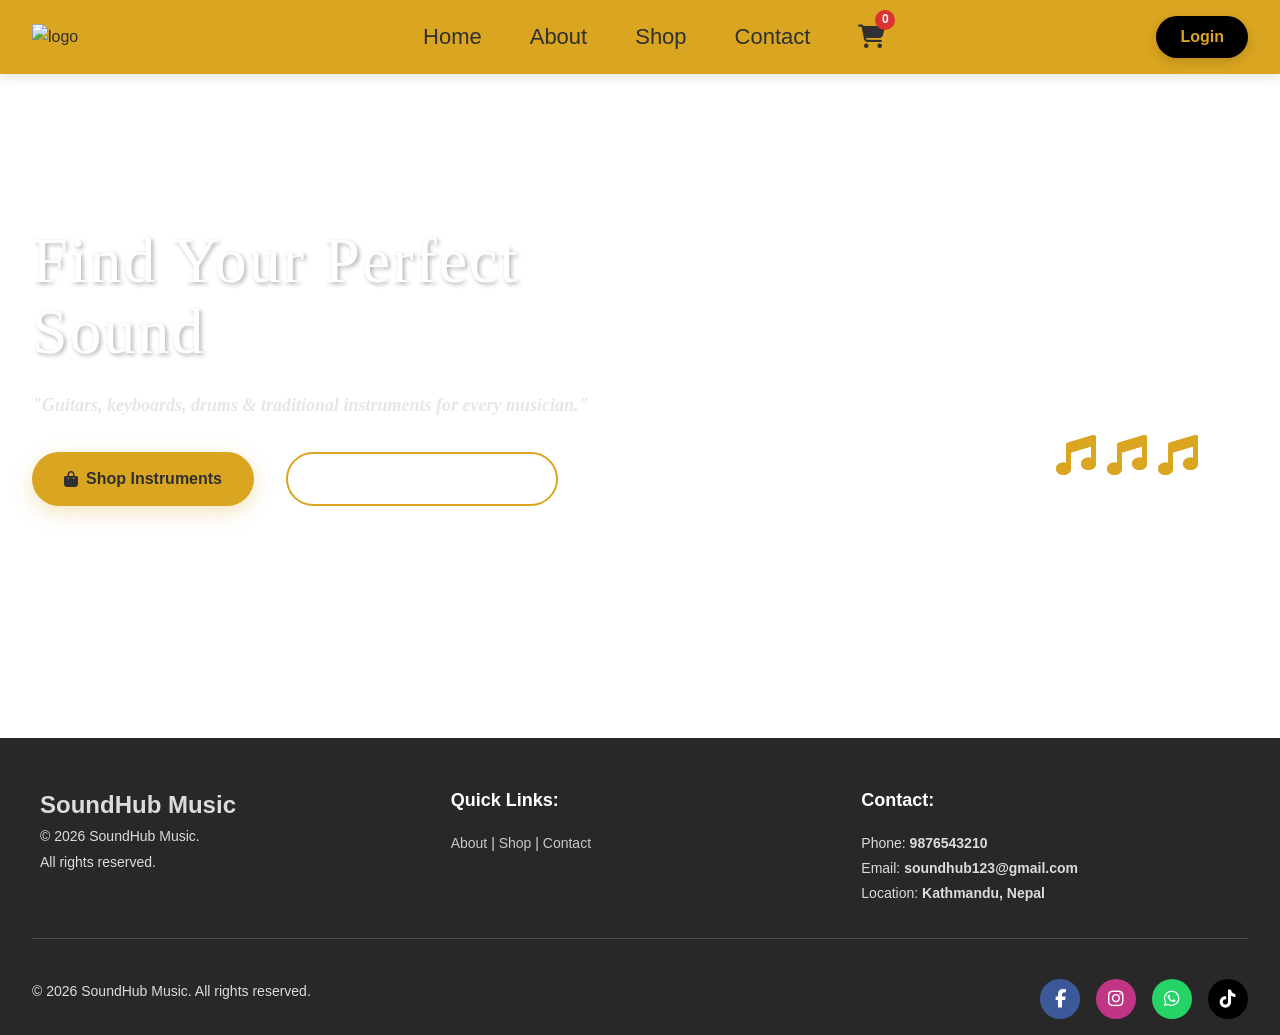
==== index.html @ e7123ff2 "initial commit" ====
<!DOCTYPE html>
<html lang="en">
<head>
    <meta charset="UTF-8">
    <meta name="viewport" content="width=device-width, initial-scale=1.0">
    <title>SoundHub Music - Find Your Perfect Sound</title>
    <link href="https://cdnjs.cloudflare.com/ajax/libs/font-awesome/6.4.0/css/all.min.css" rel="stylesheet">
    <link rel="stylesheet" href="style.css">
</head>
<body>
    
    <!-- Header -->
    <header>
        <div class="logo-section">
           <img src="../image/logo.png" alt="logo">
        </div>
        <nav>
            <a href="index.html">Home</a>
            <a href="about.html">About</a>
            <a href="products.html">Shop</a>
            <a href="contact.html">Contact</a>
            <div class="cart-icon" onclick="openCart()">
                <i class="fas fa-shopping-cart"></i>
                <span class="cart-count" id="cartCount">0</span>
            </div>
        </nav>
        <button class="login-btn" onclick="openLogin()">Login</button>
    </header>

    <!-- Hero Section -->
    <section class="hero" id="home">
        <div class="hero-content">
            <h1>Find Your Perfect Sound</h1>
            <p class="hero-quote">"Guitars, keyboards, drums & traditional instruments for every musician."</p>
            <div class="button-group">
                <button class="btn btn-primary" onclick="window.location.href='products.html'">
                    <i class="fas fa-shopping-bag"></i> Shop Instruments
                </button>
                <button class="btn btn-secondary" onclick="window.location.href='products.html'">
                    <i class="fas fa-boxes"></i> View Beginner Bundles
                </button>
            </div>
        </div>
        <div class="hero-visual">
          <div class="music-notes">
                <i class="fas fa-music"></i>
                <i class="fas fa-music"></i>
                <i class="fas fa-music"></i>
            </div>
            <div class="music-notes">
                <i class="fas fa-music"></i>
                <i class="fas fa-music"></i>
                <i class="fas fa-music"></i>
            </div>
        </div>
    </section>

    <!-- Footer -->
    <footer>
        <div class="footer-content">
            <div class="footer-section">
                <h2>SoundHub Music</h2>
                <p>© 2026 SoundHub Music.<br>All rights reserved.</p>
            </div>
            <div class="footer-section">
                <h3>Quick Links:</h3>
                <p>
                    <a href="about.html">About</a> | 
                    <a href="products.html">Shop</a> | 
                    <a href="contact.html">Contact</a>
                </p>
            </div>
            <div class="footer-section">
                <h3>Contact:</h3>
                <p>Phone: <strong>9876543210</strong><br>
                Email: <strong>soundhub123@gmail.com</strong><br>
                Location: <strong>Kathmandu, Nepal</strong></p>
            </div>
        </div>
        <div class="footer-divider">
            <p>&copy; 2026 SoundHub Music. All rights reserved.</p>
            <div class="social-links">
                <a href="https://facebook.com" class="social-icon facebook-icon" title="Facebook">
                    <i class="fab fa-facebook-f"></i>
                </a>
                <a href="https://instagram.com" class="social-icon instagram-icon" title="Instagram">
                    <i class="fab fa-instagram"></i>
                </a>
                <a href="https://whatsapp.com" class="social-icon whatsapp-icon" title="WhatsApp">
                    <i class="fab fa-whatsapp"></i>
                </a>
                <a href="https://tiktok.com" class="social-icon tiktok-icon" title="TikTok">
                    <i class="fab fa-tiktok"></i>
                </a>
            </div>
        </div>
    </footer>

  
    <script src="script.js"></script>
</body>
</html>
---- style.css ----
* {
    margin: 0;
    padding: 0;
    box-sizing: border-box;
}

html {
    scroll-behavior: smooth;
}

body {
    font-family: 'Segoe UI', Tahoma, Geneva, Verdana, sans-serif;
    color: rgb(50, 50, 50);
    line-height: 1.6;
    overflow-x: hidden;
}

header {
    background: rgb(218, 165, 32);
    padding: 16px 32px;
    display: flex;
    justify-content: space-between;
    align-items: center;
    box-shadow: 0 4px 12px rgba(0, 0, 0, 0.1);
    position: sticky;
    top: 0;
    z-index: 1000;
    animation: slideDown 0.5s ease-out;
}

.logo-section {
    width: 120px;
    align-items: center;
    gap: 16px;
    cursor: pointer;
    transition: transform 0.3s ease;
}

.logo-section img {
    width: 100%;
    height: auto;
    display: block;
}

.logo-section:hover {
    transform: scale(1.05);
}

nav {
    display: flex;
    gap: 48px;
    align-items: center;
}

nav a {
    color: rgb(48, 48, 48);
    text-decoration: none;
    font-weight: 500;
    font-size: 22px;
    position: relative;
    transition: color 0.3s ease;
}

nav a::after {
    content: '';
    position: absolute;
    bottom: -5px;
    left: 0;
    width: 0;
    height: 3px;
    background: rgb(48, 48, 48);
    transition: width 0.3s ease;
}

nav a:hover::after {
    width: 100%;
}

.cart-icon {
    font-size: 24px;
    color: rgb(48, 48, 48);
    cursor: pointer;
    transition: transform 0.3s ease;
    position: relative;
}

.cart-icon:hover {
    transform: scale(1.15);
}

.cart-count {
    position: absolute;
    top: -8px;
    right: -10px;
    background: rgb(220, 50, 50);
    color: white;
    border-radius: 50%;
    width: 20px;
    height: 20px;
    display: flex;
    align-items: center;
    justify-content: center;
    font-size: 12px;
    font-weight: bold;
}

.login-btn {
    background: rgb(0, 0, 0);
    color: rgb(218, 165, 32);
    border: none;
    padding: 12px 24px;
    border-radius: 25px;
    cursor: pointer;
    font-size: 16px;
    font-weight: 600;
    transition: all 0.3s ease;
    box-shadow: 0 4px 12px rgba(0, 0, 0, 0.15);
}

.login-btn:hover {
    background: rgb(30, 30, 30);
    transform: translateY(-2px);
    box-shadow: 0 6px 16px rgba(0, 0, 0, 0.2);
}

/* HERO SECTION */
.hero {
    background: linear-gradient(135deg, rgb(68, 68, 68) 0%, rgb(85, 85, 85) 100%);
    background-image: url("../image/hero-musicians.jpg");
    background-position: center;
    color: white;
    padding: 64px 32px;
    min-height: 600px;
    display: flex;
    align-items: center;
    justify-content: space-between;
    position: relative;
    overflow: hidden;
}

.hero-content {
    flex: 1;
    z-index: 2;
    animation: fadeInLeft 0.8s ease-out;
    font-size: 48px;
    font-weight: bold;
    margin-bottom: 16px;
    font-family: 'Playfair Display', serif;
}

.hero h1 {
    font-size: 64px;
    font-weight: 300;
    margin-bottom: 24px;
    letter-spacing: 2px;
    text-shadow: 2px 2px 4px rgba(0, 0, 0, 0.3);
    line-height: 1.1;
}

.hero-quote {
    font-size: 18px;
    font-style: italic;
    margin-bottom: 32px;
    color: rgb(230, 230, 230);
    max-width: 600px;
}

.button-group {
    display: flex;
    gap: 32px;
    margin-top: 32px;
}

.btn {
    padding: 16px 32px;
    border: none;
    border-radius: 30px;
    cursor: pointer;
    font-size: 16px;
    font-weight: 600;
    transition: all 0.3s ease;
    display: inline-flex;
    align-items: center;
    gap: 8px;
}

.btn-primary {
    background: rgb(218, 165, 32);
    color: rgb(48, 48, 48);
    box-shadow: 0 6px 20px rgba(218, 165, 32, 0.3);
}

.btn-primary:hover {
    background: rgb(200, 148, 20);
    box-shadow: 0 8px 25px rgba(218, 165, 32, 0.4);
}

.btn-secondary {
    background: rgba(255, 255, 255, 0.15);
    color: white;
    border: 2px solid rgb(218, 165, 32);
}

.btn-secondary:hover {
    box-shadow: 0 8px 25px rgba(218, 165, 32, 0.4);
}


.hero-visual {
    flex: 1;
    position: relative;
    z-index: 2;
    display: flex;
    justify-content: center;
    align-items: flex-end;
    animation: fadeInRight 0.8s ease-out;
}

.musician-silhouettes {
    position: relative;
    width: 100%;
    height: 400px;
}

.musician {
    position: absolute;
    bottom: 0;
    font-size: 200px;
    color: rgba(0, 0, 0, 0.6);
    opacity: 0.8;
    animation: float 3s ease-in-out infinite;
}

.musician:nth-child(1) {
    left: 5%;
    animation-delay: 0s;
}

.musician:nth-child(2) {
    left: 40%;
    animation-delay: 0.5s;
}

.musician:nth-child(3) {
    left: 75%;
    animation-delay: 1s;
}

.music-notes {
    position: absolute;
    top: 50px;
    right: 50px;
    font-size: 40px;
    color: rgb(218, 165, 32);
    animation: noteFloat 4s ease-in-out infinite;
}

/* PRODUCTS SECTION */
.products-section {
    padding: 64px 32px;
    background: white;
    animation: fadeIn 0.8s ease-out;
}

.section-title {
    text-align: center;
    font-size: 40px;
    margin-bottom: 48px;
    color: rgb(32, 32, 32);
}

.products-grid {
    display: grid;
    grid-template-columns: repeat(auto-fit, minmax(250px, 1fr));
    gap: 32px;
    max-width: 1200px;
    margin: 0 auto;
}

.product-card {
    background: white;
    border-radius: 12px;
    overflow: hidden;
    box-shadow: 0 4px 12px rgba(0, 0, 0, 0.1);
    transition: all 0.3s ease;
    cursor: pointer;
    border: 2px solid transparent;
}

.product-card:hover {
    transform: translateY(-8px);
    box-shadow: 0 12px 30px rgba(218, 165, 32, 0.2);
    border-color: rgb(218, 165, 32);
}

.product-image {
    width: 100%;
    height: 200px;
    background: linear-gradient(135deg, rgb(240, 240, 240) 0%, rgb(220, 220, 220) 100%);
    display: flex;
    align-items: center;
    justify-content: center;
    font-size: 80px;
    color: rgb(218, 165, 32);
}

.product-info {
    padding: 24px;
}

.product-name {
    font-size: 18px;
    font-weight: 600;
    margin-bottom: 8px;
    color: rgb(32, 32, 32);
}

.product-category {
    font-size: 12px;
    color: rgb(150, 150, 150);
    margin-bottom: 16px;
    text-transform: uppercase;
    letter-spacing: 1px;
}

.product-price {
    font-size: 24px;
    font-weight: bold;
    color: rgb(218, 165, 32);
    margin-bottom: 16px;
}

.product-rating {
    display: flex;
    gap: 4px;
    margin-bottom: 16px;
}

.star {
    color: rgb(218, 165, 32);
    font-size: 14px;
}

.add-to-cart {
    width: 100%;
    padding: 12px;
    background: rgb(218, 165, 32);
    color: rgb(48, 48, 48);
    border: none;
    border-radius: 8px;
    cursor: pointer;
    font-weight: 600;
    transition: all 0.3s ease;
}

.add-to-cart:hover {
    background: rgb(200, 148, 20);
    transform: scale(1.05);
}

/* ABOUT & CONTENT SECTIONS */
.content-section {
    padding: 64px 32px;
    background: white;
    min-height: calc(100vh - 200px);
    animation: fadeIn 0.8s ease-out;
}

.content-section.alt {
    background: rgb(250, 250, 250);
}

.section-container {
    max-width: 1200px;
    margin: 0 auto;
}



.features-grid {
    display: grid;
    grid-template-columns: repeat(auto-fit, minmax(280px, 1fr));
    gap: 32px;
    margin-top: 48px;
}

.feature-card {
    background: white;
    padding: 32px;
    border-radius: 12px;
    box-shadow: 0 4px 12px rgba(0, 0, 0, 0.1);
    transition: all 0.3s ease;
    border-left: 4px solid rgb(218, 165, 32);
}

.feature-icon {
    font-size: 40px;
    color: rgb(218, 165, 32);
    margin-bottom: 16px;
}

.feature-title {
    font-size: 18px;
    font-weight: 600;
    margin-bottom: 8px;
    color: rgb(32, 32, 32);
}

.feature-description {
    font-size: 14px;
    color: rgb(100, 100, 100);
    line-height: 1.6;
}

/* CONTACT FORM */
.contact-container {
    max-width: 600px;
    margin: 0 auto;
}

.contact-form {
    background: white;
    padding: 32px;
    border-radius: 12px;
    box-shadow: 0 4px 12px rgba(0, 0, 0, 0.1);
}

.form-group {
    margin-bottom: 24px;
}

label {
    display: block;
    margin-bottom: 8px;
    color: rgb(32, 32, 32);
    font-weight: 500;
}

input,
textarea {
    width: 100%;
    padding: 12px;
    border: 2px solid rgb(220, 220, 220);
    border-radius: 8px;
    font-size: 14px;
    transition: border-color 0.3s ease;
}

.form-submit {
    width: 100%;
    padding: 16px;
    background: rgb(218, 165, 32);
    color: rgb(48, 48, 48);
    border: none;
    border-radius: 8px;
    font-size: 16px;
    font-weight: 600;
}

.contact-info-box {
    background: white;
    margin-top: 12px;
    padding: 32px;
    border-radius: 12px;
    box-shadow: 0 4px 12px rgba(0, 0, 0, 0.1);
}

.contact-info-item {
    display: flex;
    gap: 16px;
    margin-bottom: 24px;
}

.contact-icon {
    font-size: 28px;
    color: rgb(218, 165, 32);
}

.contact-details h4 {
    color: rgb(32, 32, 32);
    margin-bottom: 8px;
    font-size: 16px;
}

.contact-details p {
    color: rgb(100, 100, 100);
    font-size: 14px;
    line-height: 1.6;
}

.contact-details a {
    color: rgb(218, 165, 32);
    text-decoration: none;
}

.contact-details a:hover {
    text-decoration: underline;
}

/* CART */
.cart-items {
    max-height: 300px;
    overflow-y: auto;
    margin-bottom: 16px;
}

.cart-item {
    display: flex;
    justify-content: space-between;
    align-items: center;
    padding: 12px;
    border-bottom: 1px solid rgb(220, 220, 220);
}

.cart-item-name {
    font-weight: 600;
    color: rgb(32, 32, 32);
}

.cart-item-price {
    color: rgb(218, 165, 32);
    font-weight: 600;
}

.remove-btn {
    background: rgb(220, 50, 50);
    color: white;
    border: none;
    padding: 4px 12px;
    border-radius: 4px;
    cursor: pointer;
    font-size: 12px;
    transition: background 0.3s ease;
}

.remove-btn:hover {
    background: rgb(190, 30, 30);
}

.cart-total {
    display: flex;
    justify-content: space-between;
    font-size: 18px;
    font-weight: bold;
    padding: 16px 0;
    border-top: 2px solid rgb(218, 165, 32);
    color: rgb(32, 32, 32);
}

.checkout-btn {
    width: 100%;
    padding: 16px;
    background: rgb(218, 165, 32);
    color: rgb(48, 48, 48);
    border: none;
    border-radius: 8px;
    font-size: 16px;
    font-weight: 600;
    cursor: pointer;
    transition: all 0.3s ease;
}

.checkout-btn:hover {
    background: rgb(200, 148, 20);
}

/* FOOTER */
footer {
    background: rgb(40, 40, 40);
    color: rgb(220, 220, 220);
    padding: 48px 32px 16px;
    margin-top: 64px;
}

.footer-content {
    max-width: 1200px;
    margin: 0 auto;
    display: grid;
    grid-template-columns: repeat(auto-fit, minmax(250px, 1fr));
    gap: 32px;
    margin-bottom: 32px;
}

.footer-section h3 {
    color: white;
    margin-bottom: 16px;
    font-size: 18px;
}

.footer-section p {
    line-height: 1.8;
    font-size: 14px;
}

.footer-section a {
    color: rgb(200, 200, 200);
    text-decoration: none;
    transition: color 0.3s ease;
}

.footer-section a:hover {
    color: rgb(218, 165, 32);
}

.social-links {
    display: flex;
    gap: 16px;
    margin-top: 16px;
}

.social-icon {
    width: 40px;
    height: 40px;
    border-radius: 50%;
    display: flex;
    align-items: center;
    justify-content: center;
    cursor: pointer;
    transition: all 0.3s ease;
    font-size: 18px;
    color: white;
    text-decoration: none;
}

.facebook-icon {
    background: rgb(59, 89, 152);
}

.facebook-icon:hover {
    background: rgb(45, 70, 130);
    transform: translateY(-3px);
}

.instagram-icon {
    background: rgb(193, 53, 132);
}

.instagram-icon:hover {
    background: rgb(170, 35, 110);
    transform: translateY(-3px);
}

.whatsapp-icon {
    background: rgb(37, 211, 102);
}

.whatsapp-icon:hover {
    background: rgb(25, 180, 80);
    transform: translateY(-3px);
}

.tiktok-icon {
    background: rgb(0, 0, 0);
}

.tiktok-icon:hover {
    background: rgb(40, 40, 40);
    transform: translateY(-3px);
}

.footer-divider {
    border-top: 1px solid rgb(80, 80, 80);
    padding-top: 24px;
    display: flex;
    justify-content: space-between;
    align-items: center;
    font-size: 14px;
}

/* SUCCESS MESSAGE */
.success-message {
    position: fixed;
    top: 100px;
    right: 20px;
    background: rgb(40, 180, 40);
    color: white;
    padding: 16px 24px;
    border-radius: 8px;
    box-shadow: 0 4px 12px rgba(0, 0, 0, 0.2);
    animation: slideInRight 0.5s ease, slideOutRight 0.5s ease 2.5s forwards;
    z-index: 3000;
}

/* ANIMATIONS */

@keyframes slideDown {
    from {
        transform: translateY(-100%);
        opacity: 0;
    }

    to {
        transform: translateY(0);
        opacity: 1;
    }
}

/* Fade In Left Animation */
@keyframes fadeInLeft {
    from {
        opacity: 0;
        transform: translateX(-50px);
    }

    to {
        opacity: 1;
        transform: translateX(0);
    }
}

/* Fade In Right Animation */
@keyframes fadeInRight {
    from {
        opacity: 0;
        transform: translateX(50px);
    }

    to {
        opacity: 1;
        transform: translateX(0);
    }
}

/* Fade In Animation */
@keyframes fadeIn {
    from {
        opacity: 0;
    }

    to {
        opacity: 1;
    }
}

/* Float Animation - Music Notes */
@keyframes noteFloat {

    0%,
    100% {
        transform: translateY(0px) rotate(0deg);
    }

    25% {
        transform: translateY(-20px) rotate(5deg);
    }

    50% {
        transform: translateY(-40px) rotate(0deg);
    }

    75% {
        transform: translateY(-20px) rotate(-5deg);
    }
}

/* Float Animation - Musician Silhouettes */
@keyframes float {

    0%,
    100% {
        transform: translateY(0);
    }

    50% {
        transform: translateY(-20px);
    }
}

/* Bounce Animation - Social Icons */
@keyframes bounce {

    0%,
    100% {
        transform: translateY(0);
    }

    50% {
        transform: translateY(-10px);
    }
}

/* Glow Animation - Focus State */
@keyframes glow {

    0%,
    100% {
        box-shadow: 0 0 5px rgba(218, 165, 32, 0.5);
    }

    50% {
        box-shadow: 0 0 15px rgba(218, 165, 32, 0.8);
    }
}

/* RESPONSIVE DESIGN */
@media (max-width: 768px) {
    header {
        padding: 12px 16px;
        gap: 8px;
    }

    nav {
        gap: 8px;
        font-size: 13px;
    }

    .hero {
        padding: 32px 16px;
        min-height: 400px;
    }

    .hero h1 {
        font-size: 32px;
    }

    .button-group {
        gap: 8px;
    }

    .btn {
        padding: 10px 16px;
        font-size: 14px;
    }

    .musician {
        font-size: 100px;
    }

    .products-section {
        padding: 32px 16px;
    }

    .section-title {
        font-size: 24px;
    }

    .products-grid {
        gap: 16px;
    }

    .contact-form {
        padding: 16px;
    }

    .modal-content {
        width: 90%;
    }

    footer {
        padding: 24px 16px 12px;
    }

    .footer-divider {
        gap: 8px;
        font-size: 12px;
    }
}
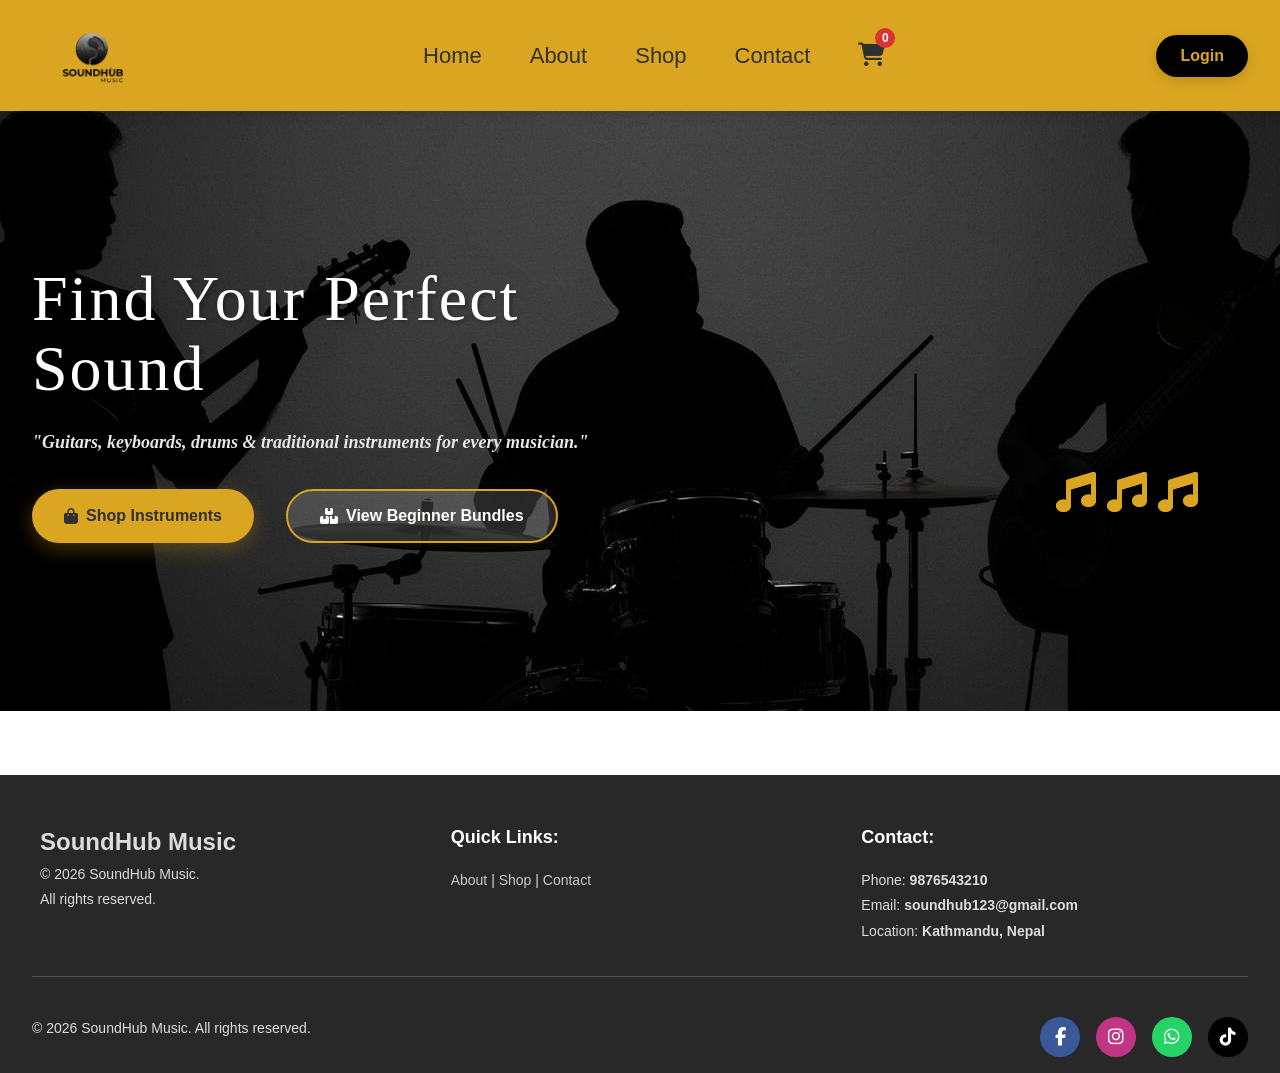
==== commit c051f237: "Update logo image path in index.html" ====
--- a/index.html
+++ b/index.html
@@ -12,7 +12,7 @@
     <!-- Header -->
     <header>
         <div class="logo-section">
-           <img src="../image/logo.png" alt="logo">
+           <img src="image/logo.png" alt="logo">
         </div>
         <nav>
             <a href="index.html">Home</a>
@@ -99,4 +99,4 @@
   
     <script src="script.js"></script>
 </body>
-</html>+</html>
